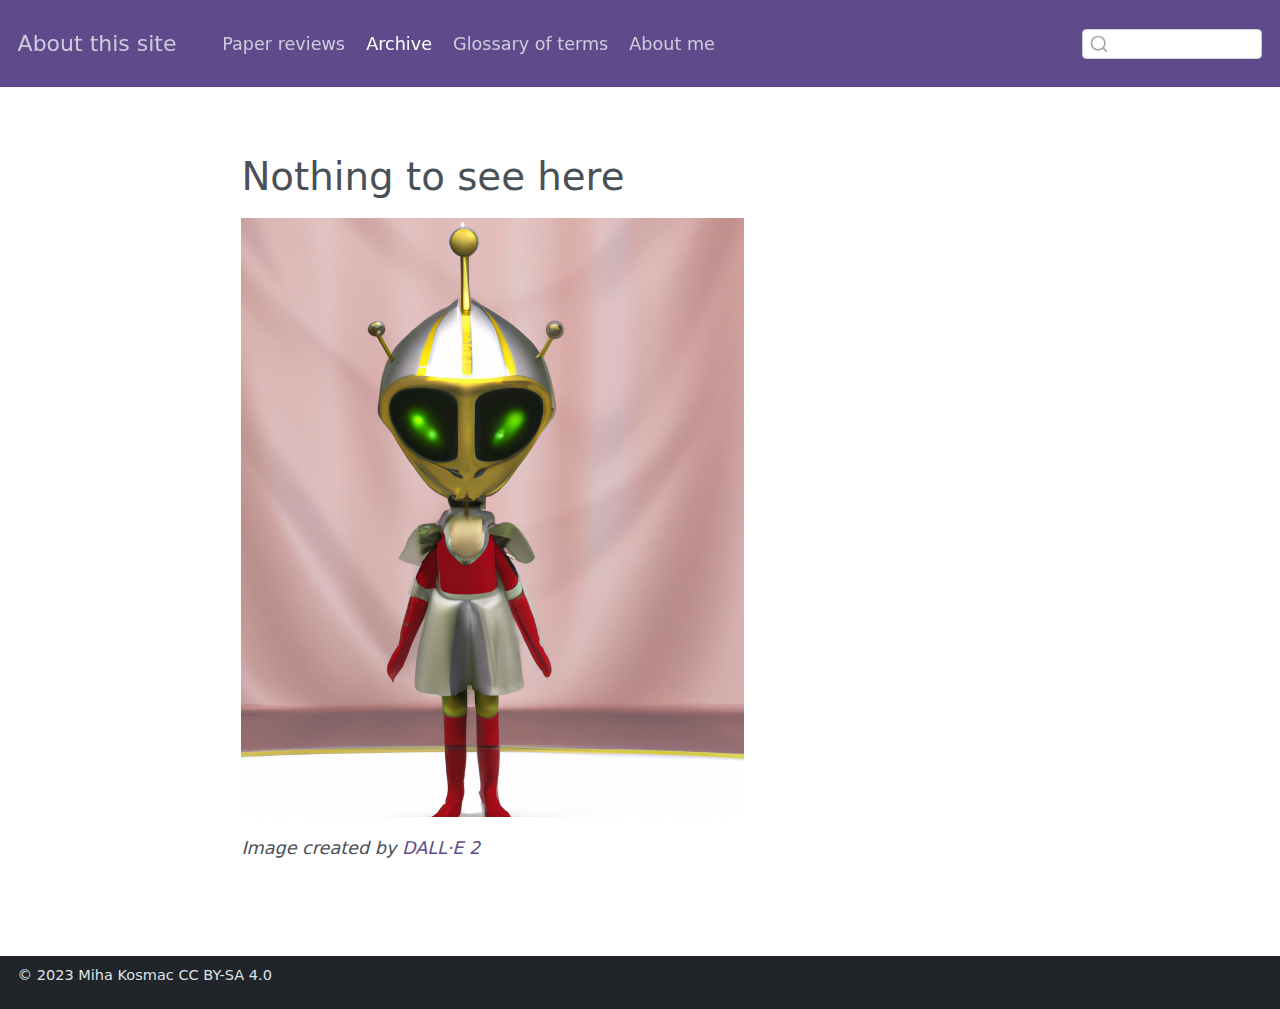
==== docs/archive/index.html @ 9a8764df "Initial commit" ====
<!DOCTYPE html>
<html xmlns="http://www.w3.org/1999/xhtml" lang="en" xml:lang="en"><head>

<meta charset="utf-8">
<meta name="generator" content="quarto-1.2.475">

<meta name="viewport" content="width=device-width, initial-scale=1.0, user-scalable=yes">


<title>About this site – index</title>
<style>
code{white-space: pre-wrap;}
span.smallcaps{font-variant: small-caps;}
div.columns{display: flex; gap: min(4vw, 1.5em);}
div.column{flex: auto; overflow-x: auto;}
div.hanging-indent{margin-left: 1.5em; text-indent: -1.5em;}
ul.task-list{list-style: none;}
ul.task-list li input[type="checkbox"] {
  width: 0.8em;
  margin: 0 0.8em 0.2em -1.6em;
  vertical-align: middle;
}
</style>


<script src="../site_libs/quarto-nav/quarto-nav.js"></script>
<script src="../site_libs/clipboard/clipboard.min.js"></script>
<script src="../site_libs/quarto-search/autocomplete.umd.js"></script>
<script src="../site_libs/quarto-search/fuse.min.js"></script>
<script src="../site_libs/quarto-search/quarto-search.js"></script>
<meta name="quarto:offset" content="../">
<script src="../site_libs/quarto-html/quarto.js"></script>
<script src="../site_libs/quarto-html/popper.min.js"></script>
<script src="../site_libs/quarto-html/tippy.umd.min.js"></script>
<script src="../site_libs/quarto-html/anchor.min.js"></script>
<link href="../site_libs/quarto-html/tippy.css" rel="stylesheet">
<link href="../site_libs/quarto-html/quarto-syntax-highlighting.css" rel="stylesheet" id="quarto-text-highlighting-styles">
<script src="../site_libs/bootstrap/bootstrap.min.js"></script>
<link href="../site_libs/bootstrap/bootstrap-icons.css" rel="stylesheet">
<link href="../site_libs/bootstrap/bootstrap.min.css" rel="stylesheet" id="quarto-bootstrap" data-mode="light">
<script id="quarto-search-options" type="application/json">{
  "location": "navbar",
  "copy-button": false,
  "collapse-after": 3,
  "panel-placement": "end",
  "type": "textbox",
  "limit": 20,
  "language": {
    "search-no-results-text": "No results",
    "search-matching-documents-text": "matching documents",
    "search-copy-link-title": "Copy link to search",
    "search-hide-matches-text": "Hide additional matches",
    "search-more-match-text": "more match in this document",
    "search-more-matches-text": "more matches in this document",
    "search-clear-button-title": "Clear",
    "search-detached-cancel-button-title": "Cancel",
    "search-submit-button-title": "Submit"
  }
}</script>


</head>

<body class="nav-fixed fullcontent">

<div id="quarto-search-results"></div>
  <header id="quarto-header" class="headroom fixed-top">
    <nav class="navbar navbar-expand-lg navbar-dark ">
      <div class="navbar-container container-fluid">
      <div class="navbar-brand-container">
    <a class="navbar-brand" href="../index.html">
    <span class="navbar-title">About this site</span>
    </a>
  </div>
          <button class="navbar-toggler" type="button" data-bs-toggle="collapse" data-bs-target="#navbarCollapse" aria-controls="navbarCollapse" aria-expanded="false" aria-label="Toggle navigation" onclick="if (window.quartoToggleHeadroom) { window.quartoToggleHeadroom(); }">
  <span class="navbar-toggler-icon"></span>
</button>
          <div class="collapse navbar-collapse" id="navbarCollapse">
            <ul class="navbar-nav navbar-nav-scroll me-auto">
  <li class="nav-item">
    <a class="nav-link" href="../papers/index.html">
 <span class="menu-text">Paper reviews</span></a>
  </li>  
  <li class="nav-item">
    <a class="nav-link active" href="../archive/index.html" aria-current="page">
 <span class="menu-text">Archive</span></a>
  </li>  
  <li class="nav-item">
    <a class="nav-link" href="../glossary/index.html">
 <span class="menu-text">Glossary of terms</span></a>
  </li>  
  <li class="nav-item">
    <a class="nav-link" href="../me/index.html">
 <span class="menu-text">About me</span></a>
  </li>  
</ul>
              <div id="quarto-search" class="" title="Search"></div>
          </div> <!-- /navcollapse -->
      </div> <!-- /container-fluid -->
    </nav>
</header>
<!-- content -->
<div id="quarto-content" class="quarto-container page-columns page-rows-contents page-layout-article page-navbar">
<!-- sidebar -->
<!-- margin-sidebar -->
    
<!-- main -->
<main class="content" id="quarto-document-content">



<section id="nothing-to-see-here" class="level1">
<h1>Nothing to see here</h1>
<p><img src="alien.png" class="img-fluid" width="503"></p>
<p><em>Image created by <a href="https://openai.com/product/dall-e-2" title="DALL·E 2">DALL·E 2</a></em></p>


</section>

</main> <!-- /main -->
<script id="quarto-html-after-body" type="application/javascript">
window.document.addEventListener("DOMContentLoaded", function (event) {
  const toggleBodyColorMode = (bsSheetEl) => {
    const mode = bsSheetEl.getAttribute("data-mode");
    const bodyEl = window.document.querySelector("body");
    if (mode === "dark") {
      bodyEl.classList.add("quarto-dark");
      bodyEl.classList.remove("quarto-light");
    } else {
      bodyEl.classList.add("quarto-light");
      bodyEl.classList.remove("quarto-dark");
    }
  }
  const toggleBodyColorPrimary = () => {
    const bsSheetEl = window.document.querySelector("link#quarto-bootstrap");
    if (bsSheetEl) {
      toggleBodyColorMode(bsSheetEl);
    }
  }
  toggleBodyColorPrimary();  
  const icon = "";
  const anchorJS = new window.AnchorJS();
  anchorJS.options = {
    placement: 'right',
    icon: icon
  };
  anchorJS.add('.anchored');
  const clipboard = new window.ClipboardJS('.code-copy-button', {
    target: function(trigger) {
      return trigger.previousElementSibling;
    }
  });
  clipboard.on('success', function(e) {
    // button target
    const button = e.trigger;
    // don't keep focus
    button.blur();
    // flash "checked"
    button.classList.add('code-copy-button-checked');
    var currentTitle = button.getAttribute("title");
    button.setAttribute("title", "Copied!");
    let tooltip;
    if (window.bootstrap) {
      button.setAttribute("data-bs-toggle", "tooltip");
      button.setAttribute("data-bs-placement", "left");
      button.setAttribute("data-bs-title", "Copied!");
      tooltip = new bootstrap.Tooltip(button, 
        { trigger: "manual", 
          customClass: "code-copy-button-tooltip",
          offset: [0, -8]});
      tooltip.show();    
    }
    setTimeout(function() {
      if (tooltip) {
        tooltip.hide();
        button.removeAttribute("data-bs-title");
        button.removeAttribute("data-bs-toggle");
        button.removeAttribute("data-bs-placement");
      }
      button.setAttribute("title", currentTitle);
      button.classList.remove('code-copy-button-checked');
    }, 1000);
    // clear code selection
    e.clearSelection();
  });
  function tippyHover(el, contentFn) {
    const config = {
      allowHTML: true,
      content: contentFn,
      maxWidth: 500,
      delay: 100,
      arrow: false,
      appendTo: function(el) {
          return el.parentElement;
      },
      interactive: true,
      interactiveBorder: 10,
      theme: 'quarto',
      placement: 'bottom-start'
    };
    window.tippy(el, config); 
  }
  const noterefs = window.document.querySelectorAll('a[role="doc-noteref"]');
  for (var i=0; i<noterefs.length; i++) {
    const ref = noterefs[i];
    tippyHover(ref, function() {
      // use id or data attribute instead here
      let href = ref.getAttribute('data-footnote-href') || ref.getAttribute('href');
      try { href = new URL(href).hash; } catch {}
      const id = href.replace(/^#\/?/, "");
      const note = window.document.getElementById(id);
      return note.innerHTML;
    });
  }
  const findCites = (el) => {
    const parentEl = el.parentElement;
    if (parentEl) {
      const cites = parentEl.dataset.cites;
      if (cites) {
        return {
          el,
          cites: cites.split(' ')
        };
      } else {
        return findCites(el.parentElement)
      }
    } else {
      return undefined;
    }
  };
  var bibliorefs = window.document.querySelectorAll('a[role="doc-biblioref"]');
  for (var i=0; i<bibliorefs.length; i++) {
    const ref = bibliorefs[i];
    const citeInfo = findCites(ref);
    if (citeInfo) {
      tippyHover(citeInfo.el, function() {
        var popup = window.document.createElement('div');
        citeInfo.cites.forEach(function(cite) {
          var citeDiv = window.document.createElement('div');
          citeDiv.classList.add('hanging-indent');
          citeDiv.classList.add('csl-entry');
          var biblioDiv = window.document.getElementById('ref-' + cite);
          if (biblioDiv) {
            citeDiv.innerHTML = biblioDiv.innerHTML;
          }
          popup.appendChild(citeDiv);
        });
        return popup.innerHTML;
      });
    }
  }
});
</script>
</div> <!-- /content -->
<footer class="footer">
  <div class="nav-footer">
    <div class="nav-footer-left"><span class="faux-block">© 2023 Miha Kosmac CC BY-SA 4.0</span></div>   
  </div>
</footer>



</body></html>
---- docs/site_libs/quarto-html/tippy.css ----
.tippy-box[data-animation=fade][data-state=hidden]{opacity:0}[data-tippy-root]{max-width:calc(100vw - 10px)}.tippy-box{position:relative;background-color:#333;color:#fff;border-radius:4px;font-size:14px;line-height:1.4;white-space:normal;outline:0;transition-property:transform,visibility,opacity}.tippy-box[data-placement^=top]>.tippy-arrow{bottom:0}.tippy-box[data-placement^=top]>.tippy-arrow:before{bottom:-7px;left:0;border-width:8px 8px 0;border-top-color:initial;transform-origin:center top}.tippy-box[data-placement^=bottom]>.tippy-arrow{top:0}.tippy-box[data-placement^=bottom]>.tippy-arrow:before{top:-7px;left:0;border-width:0 8px 8px;border-bottom-color:initial;transform-origin:center bottom}.tippy-box[data-placement^=left]>.tippy-arrow{right:0}.tippy-box[data-placement^=left]>.tippy-arrow:before{border-width:8px 0 8px 8px;border-left-color:initial;right:-7px;transform-origin:center left}.tippy-box[data-placement^=right]>.tippy-arrow{left:0}.tippy-box[data-placement^=right]>.tippy-arrow:before{left:-7px;border-width:8px 8px 8px 0;border-right-color:initial;transform-origin:center right}.tippy-box[data-inertia][data-state=visible]{transition-timing-function:cubic-bezier(.54,1.5,.38,1.11)}.tippy-arrow{width:16px;height:16px;color:#333}.tippy-arrow:before{content:"";position:absolute;border-color:transparent;border-style:solid}.tippy-content{position:relative;padding:5px 9px;z-index:1}
---- docs/site_libs/quarto-html/quarto-syntax-highlighting.css ----
/* quarto syntax highlight colors */
:root {
  --quarto-hl-ot-color: #003B4F;
  --quarto-hl-at-color: #657422;
  --quarto-hl-ss-color: #20794D;
  --quarto-hl-an-color: #5E5E5E;
  --quarto-hl-fu-color: #4758AB;
  --quarto-hl-st-color: #20794D;
  --quarto-hl-cf-color: #003B4F;
  --quarto-hl-op-color: #5E5E5E;
  --quarto-hl-er-color: #AD0000;
  --quarto-hl-bn-color: #AD0000;
  --quarto-hl-al-color: #AD0000;
  --quarto-hl-va-color: #111111;
  --quarto-hl-bu-color: inherit;
  --quarto-hl-ex-color: inherit;
  --quarto-hl-pp-color: #AD0000;
  --quarto-hl-in-color: #5E5E5E;
  --quarto-hl-vs-color: #20794D;
  --quarto-hl-wa-color: #5E5E5E;
  --quarto-hl-do-color: #5E5E5E;
  --quarto-hl-im-color: #00769E;
  --quarto-hl-ch-color: #20794D;
  --quarto-hl-dt-color: #AD0000;
  --quarto-hl-fl-color: #AD0000;
  --quarto-hl-co-color: #5E5E5E;
  --quarto-hl-cv-color: #5E5E5E;
  --quarto-hl-cn-color: #8f5902;
  --quarto-hl-sc-color: #5E5E5E;
  --quarto-hl-dv-color: #AD0000;
  --quarto-hl-kw-color: #003B4F;
}

/* other quarto variables */
:root {
  --quarto-font-monospace: SFMono-Regular, Menlo, Monaco, Consolas, "Liberation Mono", "Courier New", monospace;
}

pre > code.sourceCode > span {
  color: #003B4F;
}

code span {
  color: #003B4F;
}

code.sourceCode > span {
  color: #003B4F;
}

div.sourceCode,
div.sourceCode pre.sourceCode {
  color: #003B4F;
}

code span.ot {
  color: #003B4F;
}

code span.at {
  color: #657422;
}

code span.ss {
  color: #20794D;
}

code span.an {
  color: #5E5E5E;
}

code span.fu {
  color: #4758AB;
}

code span.st {
  color: #20794D;
}

code span.cf {
  color: #003B4F;
}

code span.op {
  color: #5E5E5E;
}

code span.er {
  color: #AD0000;
}

code span.bn {
  color: #AD0000;
}

code span.al {
  color: #AD0000;
}

code span.va {
  color: #111111;
}

code span.pp {
  color: #AD0000;
}

code span.in {
  color: #5E5E5E;
}

code span.vs {
  color: #20794D;
}

code span.wa {
  color: #5E5E5E;
  font-style: italic;
}

code span.do {
  color: #5E5E5E;
  font-style: italic;
}

code span.im {
  color: #00769E;
}

code span.ch {
  color: #20794D;
}

code span.dt {
  color: #AD0000;
}

code span.fl {
  color: #AD0000;
}

code span.co {
  color: #5E5E5E;
}

code span.cv {
  color: #5E5E5E;
  font-style: italic;
}

code span.cn {
  color: #8f5902;
}

code span.sc {
  color: #5E5E5E;
}

code span.dv {
  color: #AD0000;
}

code span.kw {
  color: #003B4F;
}

.prevent-inlining {
  content: "</";
}

/*# sourceMappingURL=debc5d5d77c3f9108843748ff7464032.css.map */
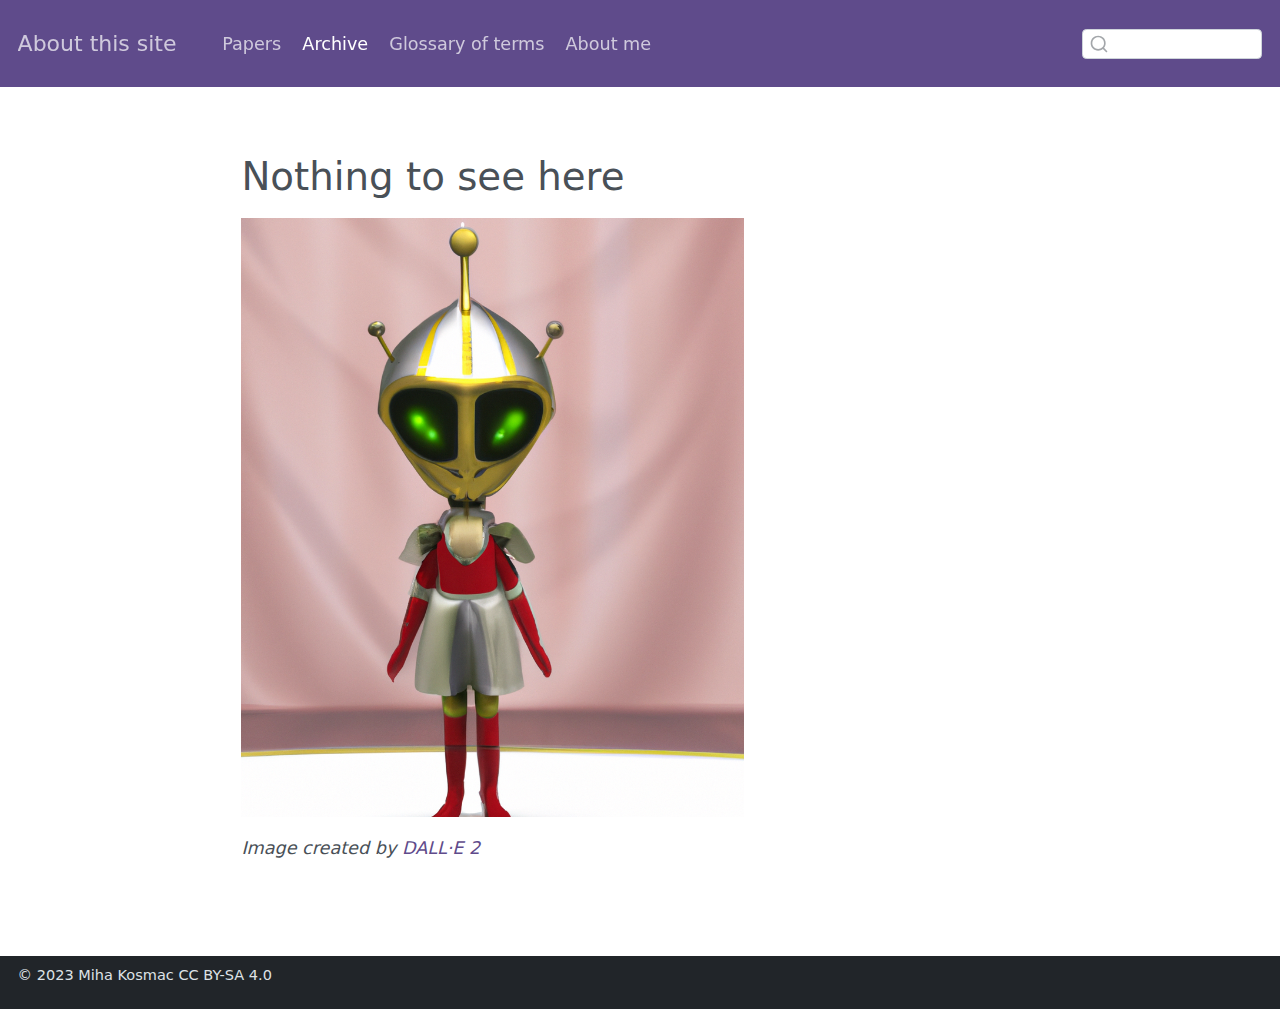
==== commit 54b26480: "Change readme" ====
--- a/docs/archive/index.html
+++ b/docs/archive/index.html
@@ -79,7 +79,7 @@
             <ul class="navbar-nav navbar-nav-scroll me-auto">
   <li class="nav-item">
     <a class="nav-link" href="../papers/index.html">
- <span class="menu-text">Paper reviews</span></a>
+ <span class="menu-text">Papers</span></a>
   </li>  
   <li class="nav-item">
     <a class="nav-link active" href="../archive/index.html" aria-current="page">
